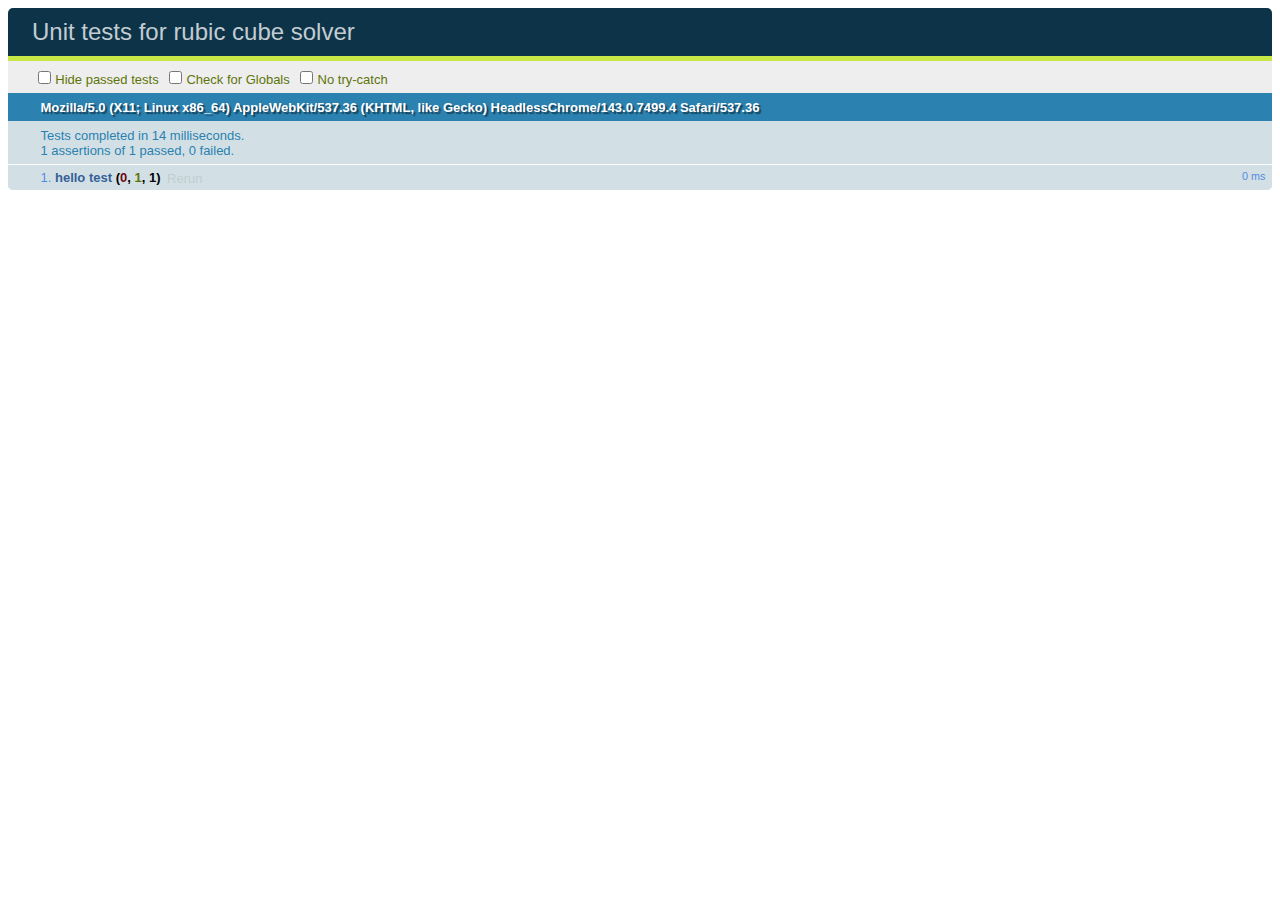
==== RubicCubeSolver/unittests.html @ 715fd995 "set up unit test environment" ====
<!DOCTYPE html>
<html>
<head>
  <meta charset="utf-8">
  <title>Unit tests for rubic cube solver</title>
  <link rel="stylesheet" href="unittests/qunit-1.12.0.css">
</head>
<body>
  <div id="qunit"></div>
  <div id="qunit-fixture"></div>
  <script src="unittests/qunit-1.12.0.js"></script>
  <script src="unittests/cubeuitests.js"></script>
</body>
</html>
---- RubicCubeSolver/unittests/qunit-1.12.0.css ----
/**
 * QUnit v1.12.0 - A JavaScript Unit Testing Framework
 *
 * http://qunitjs.com
 *
 * Copyright 2012 jQuery Foundation and other contributors
 * Released under the MIT license.
 * http://jquery.org/license
 */

/** Font Family and Sizes */

#qunit-tests, #qunit-header, #qunit-banner, #qunit-testrunner-toolbar, #qunit-userAgent, #qunit-testresult {
	font-family: "Helvetica Neue Light", "HelveticaNeue-Light", "Helvetica Neue", Calibri, Helvetica, Arial, sans-serif;
}

#qunit-testrunner-toolbar, #qunit-userAgent, #qunit-testresult, #qunit-tests li { font-size: small; }
#qunit-tests { font-size: smaller; }


/** Resets */

#qunit-tests, #qunit-header, #qunit-banner, #qunit-userAgent, #qunit-testresult, #qunit-modulefilter {
	margin: 0;
	padding: 0;
}


/** Header */

#qunit-header {
	padding: 0.5em 0 0.5em 1em;

	color: #8699a4;
	background-color: #0d3349;

	font-size: 1.5em;
	line-height: 1em;
	font-weight: normal;

	border-radius: 5px 5px 0 0;
	-moz-border-radius: 5px 5px 0 0;
	-webkit-border-top-right-radius: 5px;
	-webkit-border-top-left-radius: 5px;
}

#qunit-header a {
	text-decoration: none;
	color: #c2ccd1;
}

#qunit-header a:hover,
#qunit-header a:focus {
	color: #fff;
}

#qunit-testrunner-toolbar label {
	display: inline-block;
	padding: 0 .5em 0 .1em;
}

#qunit-banner {
	height: 5px;
}

#qunit-testrunner-toolbar {
	padding: 0.5em 0 0.5em 2em;
	color: #5E740B;
	background-color: #eee;
	overflow: hidden;
}

#qunit-userAgent {
	padding: 0.5em 0 0.5em 2.5em;
	background-color: #2b81af;
	color: #fff;
	text-shadow: rgba(0, 0, 0, 0.5) 2px 2px 1px;
}

#qunit-modulefilter-container {
	float: right;
}

/** Tests: Pass/Fail */

#qunit-tests {
	list-style-position: inside;
}

#qunit-tests li {
	padding: 0.4em 0.5em 0.4em 2.5em;
	border-bottom: 1px solid #fff;
	list-style-position: inside;
}

#qunit-tests.hidepass li.pass, #qunit-tests.hidepass li.running  {
	display: none;
}

#qunit-tests li strong {
	cursor: pointer;
}

#qunit-tests li a {
	padding: 0.5em;
	color: #c2ccd1;
	text-decoration: none;
}
#qunit-tests li a:hover,
#qunit-tests li a:focus {
	color: #000;
}

#qunit-tests li .runtime {
	float: right;
	font-size: smaller;
}

.qunit-assert-list {
	margin-top: 0.5em;
	padding: 0.5em;

	background-color: #fff;

	border-radius: 5px;
	-moz-border-radius: 5px;
	-webkit-border-radius: 5px;
}

.qunit-collapsed {
	display: none;
}

#qunit-tests table {
	border-collapse: collapse;
	margin-top: .2em;
}

#qunit-tests th {
	text-align: right;
	vertical-align: top;
	padding: 0 .5em 0 0;
}

#qunit-tests td {
	vertical-align: top;
}

#qunit-tests pre {
	margin: 0;
	white-space: pre-wrap;
	word-wrap: break-word;
}

#qunit-tests del {
	background-color: #e0f2be;
	color: #374e0c;
	text-decoration: none;
}

#qunit-tests ins {
	background-color: #ffcaca;
	color: #500;
	text-decoration: none;
}

/*** Test Counts */

#qunit-tests b.counts                       { color: black; }
#qunit-tests b.passed                       { color: #5E740B; }
#qunit-tests b.failed                       { color: #710909; }

#qunit-tests li li {
	padding: 5px;
	background-color: #fff;
	border-bottom: none;
	list-style-position: inside;
}

/*** Passing Styles */

#qunit-tests li li.pass {
	color: #3c510c;
	background-color: #fff;
	border-left: 10px solid #C6E746;
}

#qunit-tests .pass                          { color: #528CE0; background-color: #D2E0E6; }
#qunit-tests .pass .test-name               { color: #366097; }

#qunit-tests .pass .test-actual,
#qunit-tests .pass .test-expected           { color: #999999; }

#qunit-banner.qunit-pass                    { background-color: #C6E746; }

/*** Failing Styles */

#qunit-tests li li.fail {
	color: #710909;
	background-color: #fff;
	border-left: 10px solid #EE5757;
	white-space: pre;
}

#qunit-tests > li:last-child {
	border-radius: 0 0 5px 5px;
	-moz-border-radius: 0 0 5px 5px;
	-webkit-border-bottom-right-radius: 5px;
	-webkit-border-bottom-left-radius: 5px;
}

#qunit-tests .fail                          { color: #000000; background-color: #EE5757; }
#qunit-tests .fail .test-name,
#qunit-tests .fail .module-name             { color: #000000; }

#qunit-tests .fail .test-actual             { color: #EE5757; }
#qunit-tests .fail .test-expected           { color: green;   }

#qunit-banner.qunit-fail                    { background-color: #EE5757; }


/** Result */

#qunit-testresult {
	padding: 0.5em 0.5em 0.5em 2.5em;

	color: #2b81af;
	background-color: #D2E0E6;

	border-bottom: 1px solid white;
}
#qunit-testresult .module-name {
	font-weight: bold;
}

/** Fixture */

#qunit-fixture {
	position: absolute;
	top: -10000px;
	left: -10000px;
	width: 1000px;
	height: 1000px;
}
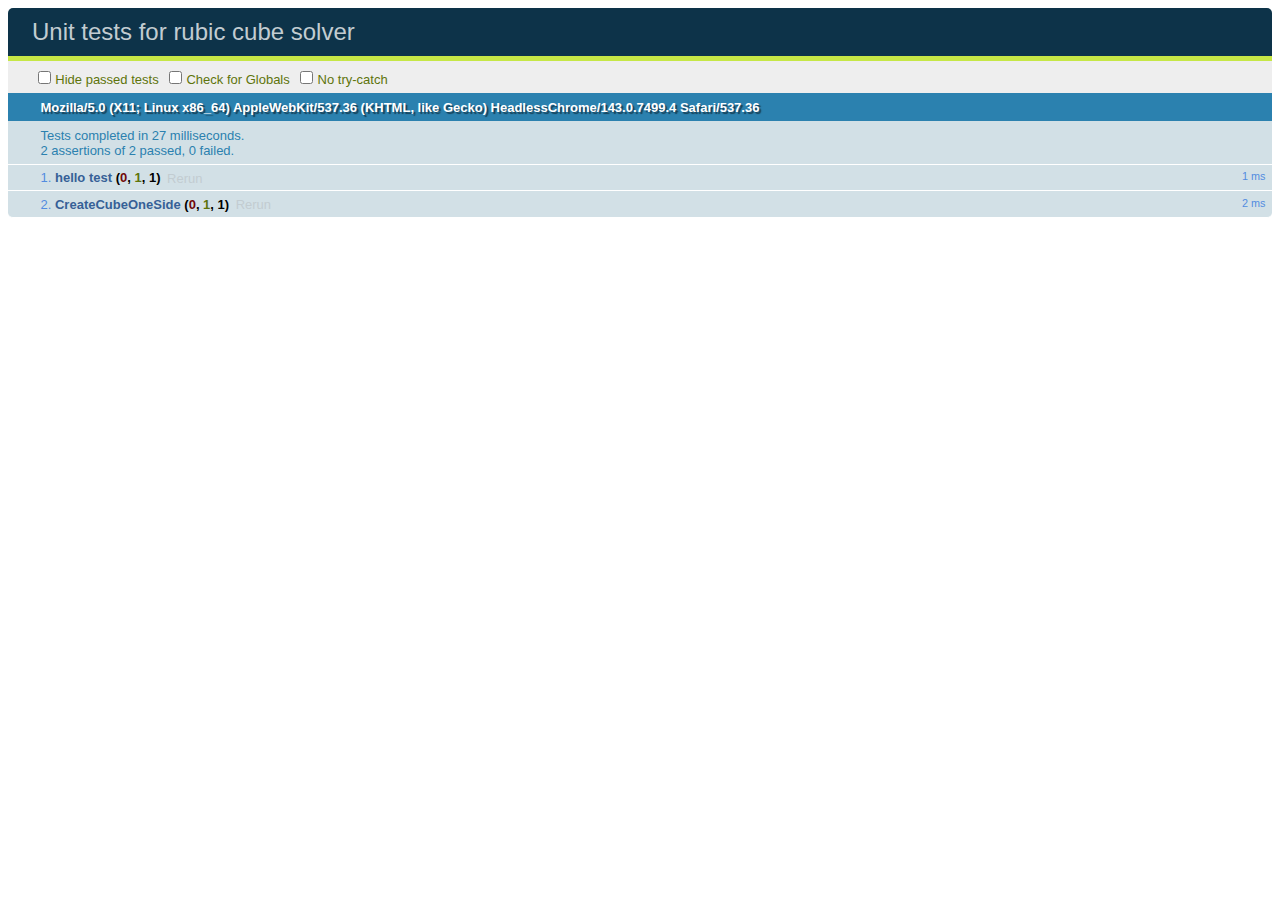
==== commit 29e012cc: "start working with the UI Javascript code" ====
--- a/RubicCubeSolver/unittests.html
+++ b/RubicCubeSolver/unittests.html
@@ -8,6 +8,8 @@
 <body>
   <div id="qunit"></div>
   <div id="qunit-fixture"></div>
+  <script src="js\jquery-2.0.3.min.js"></script>
+  <script src="js/cubeui.js"></script>
   <script src="unittests/qunit-1.12.0.js"></script>
   <script src="unittests/cubeuitests.js"></script>
 </body>
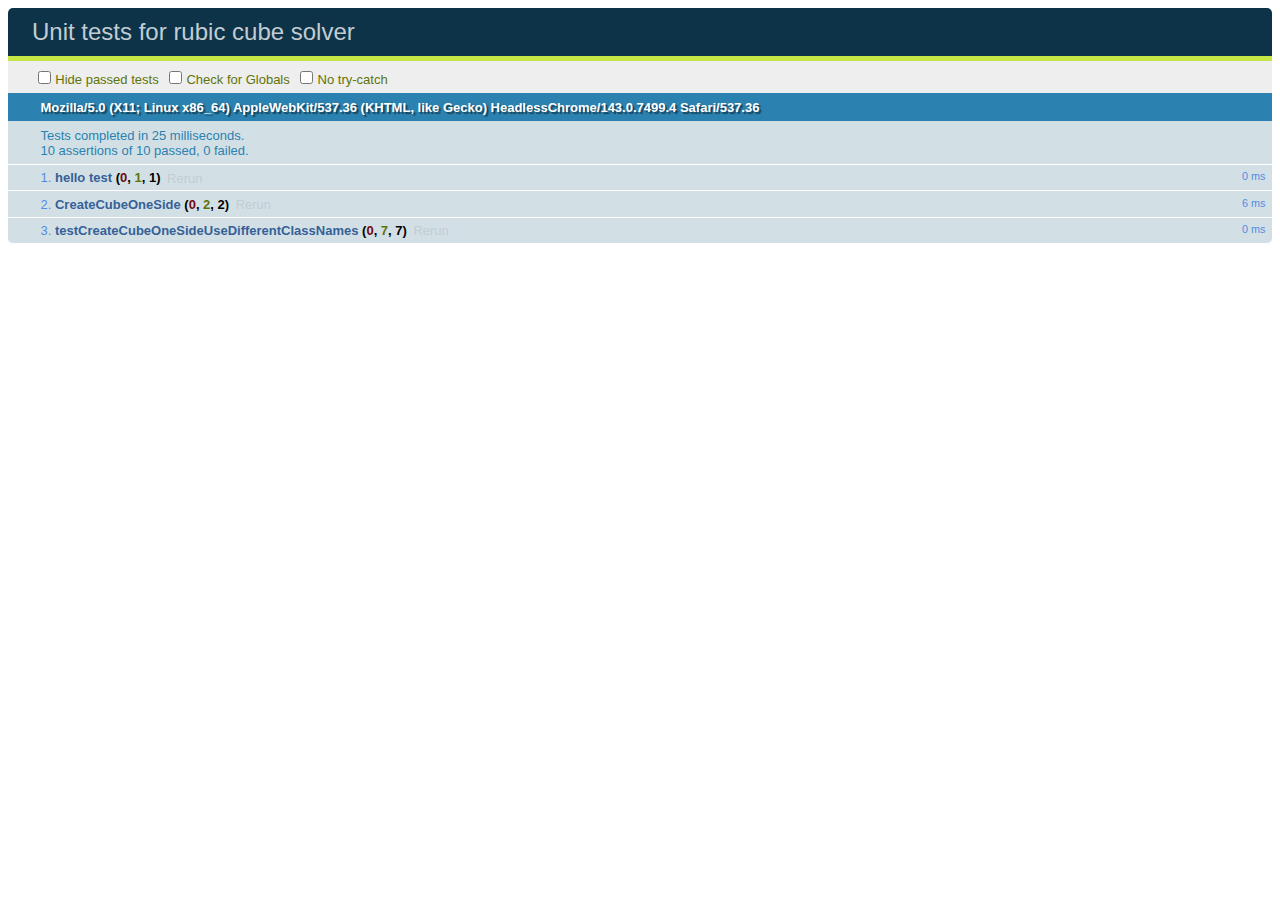
==== commit bad76fd4: "finish the function, which is paint one side of the cube" ====
--- a/RubicCubeSolver/unittests.html
+++ b/RubicCubeSolver/unittests.html
@@ -3,6 +3,9 @@
 <head>
   <meta charset="utf-8">
   <title>Unit tests for rubic cube solver</title>
+  <link rel="stylesheet" type="text\css" href="css\bootstrap.min.css" />
+  <link rel="stylesheet" type="text\css" href="css\bootstrap-theme.min.css" />
+  <link rel="stylesheet" type="text\css" href="css\rubiccubesolver.css" />
   <link rel="stylesheet" href="unittests/qunit-1.12.0.css">
 </head>
 <body>
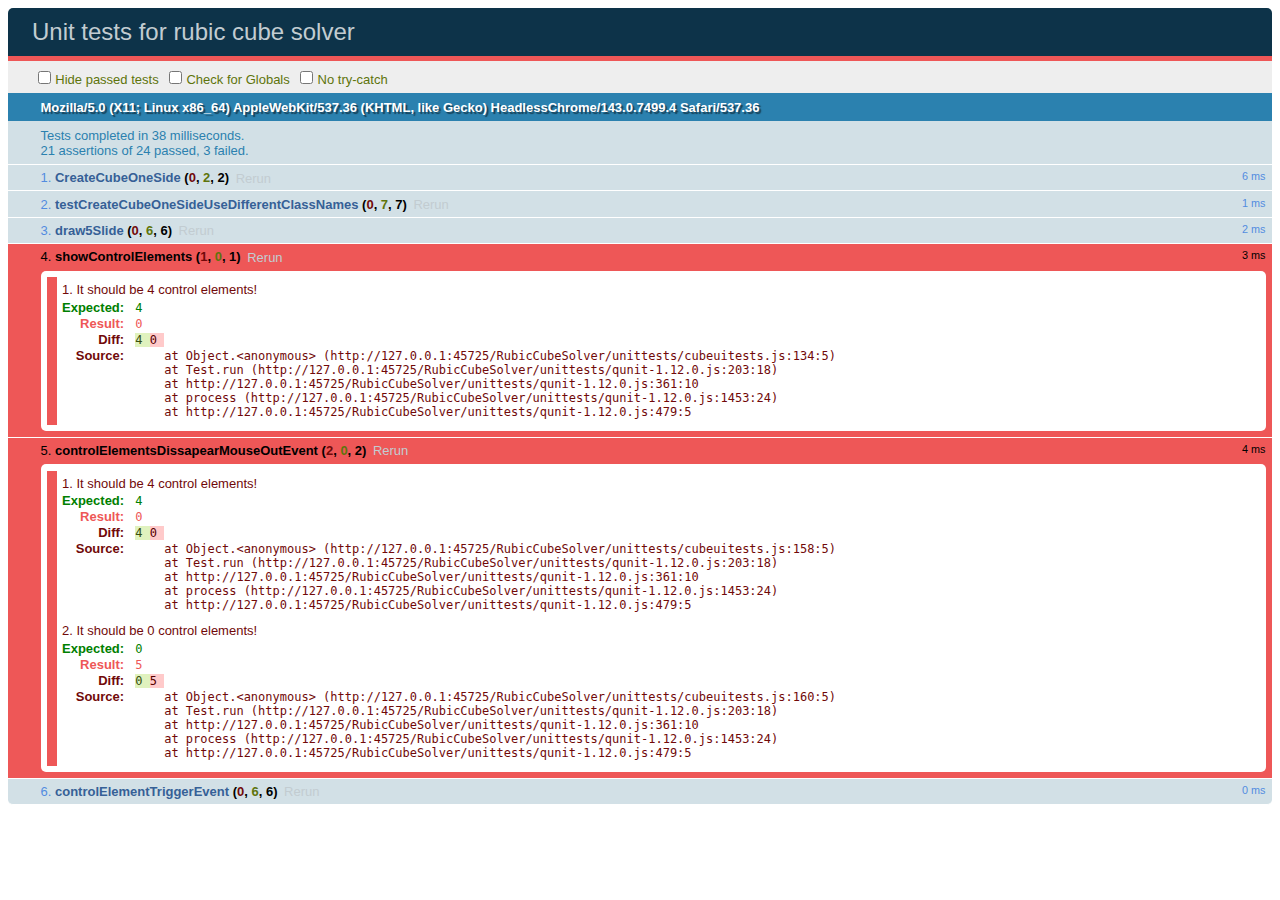
==== commit 1ec3528b: "continue ui js code developing. Not finished, contains a few bugs, I will finish tomorrow and refact" ====
--- a/RubicCubeSolver/unittests.html
+++ b/RubicCubeSolver/unittests.html
@@ -12,6 +12,7 @@
   <div id="qunit"></div>
   <div id="qunit-fixture"></div>
   <script src="js\jquery-2.0.3.min.js"></script>
+  <script src="js/constants.js"></script>
   <script src="js/cubeui.js"></script>
   <script src="unittests/qunit-1.12.0.js"></script>
   <script src="unittests/cubeuitests.js"></script>
